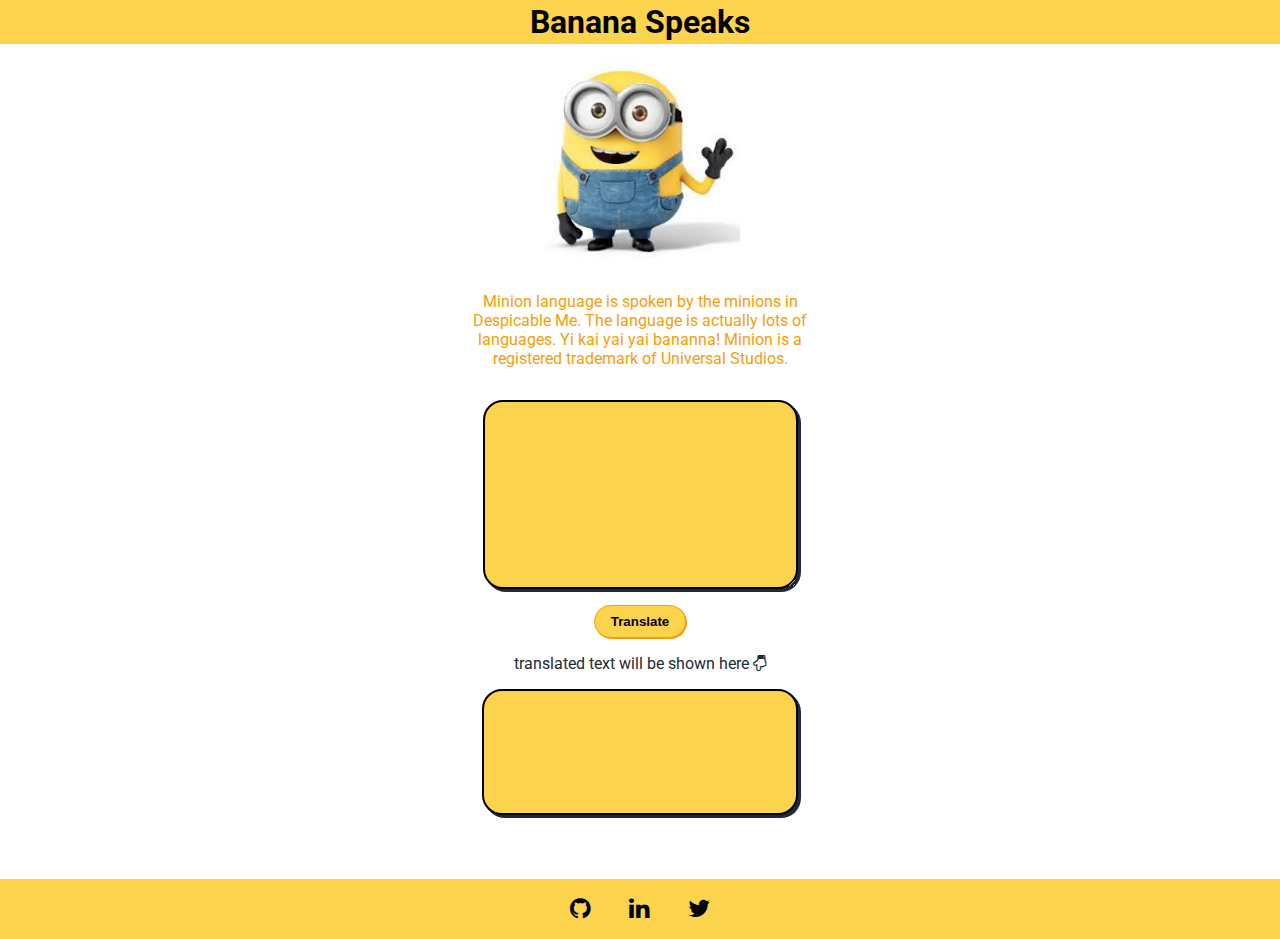
==== index.html @ 4d390130 "deleted components folder" ====
<!DOCTYPE html>
<html lang="en">
<head>
    <meta charset="UTF-8">
    <meta name="viewport" content="width=device-width, initial-scale=1.0">
    <title>Component Library</title>
    <link rel="stylesheet" href="styles.css">
    <link rel="stylesheet" href="https://cdnjs.cloudflare.com/ajax/libs/font-awesome/4.7.0/css/font-awesome.min.css">
</head>
<body>
    <header class="header">
        <div class="header-section">
            <h1 class="header-heading">Banana Speaks</h1>
        </div>
        <div class="container-center">
            <img class="header-image" src="/images/minion.jpg" alt="image of minion">
            <p class="header-para">Minion language is spoken by the minions in Despicable Me. The language is actually lots of languages. Yi kai yai yai bananna! Minion is a registered trademark of Universal Studios.</p>
        </div>
    </header>

    <section class="container">
        <textarea 
        id="text-input" 
        placeholder="enter the text which you want to translate">
        </textarea>
        <button id="btn-translate">Translate</button>
        <p>translated text will be shown here <i class="fa fa-hand-o-down"></i>
        </p>
        <div id="text-output">
        </div>
    </section>

    <footer>
        <ul class="list-no-bullet">
            <li class="list-item-inline">
                <a  class="link" href="https://github.com/poonammohata" target="_blank">
                    <i class="fa fa-github " aria-hidden="true">
                    </i>
                </a>
            </li>
            <li class="list-item-inline">
                <a class="link" href="https://www.linkedin.com/in/poonam-mohata-a0aa04172/" target="_blank">
                    <i class="fa fa-linkedin" aria-hidden="true">
                    </i>
                </a>
            </li>
            <li class="list-item-inline">
                <a class="link" href="https://twitter.com/poonam_mohata" target="_blank">
                    <i class="fa fa-twitter " aria-hidden="true">
                    </i>
                </a>       
            </li>
        </ul>
    </footer>
    <script src="app.js" type="text/javascript"></script>
    
    
</body>
</html>
---- styles.css ----
@import url('https://fonts.googleapis.com/css2?family=Roboto:wght@500&display=swap');

:root{
    --dark-yellow:#F59E0B;
    --medium-yellow:#FBBF24;
    --light-yellow:#FCD34D;
    --white:#F9FAFB;
    --very-light-yellow:#FDE68A;
    --gray-shadow-color:#1F2937;
    --black:black;
    
}
body{
    font-family: 'Roboto', sans-serif;
    margin: 0;
    padding: 0;
}
.container-center{
    max-width: 400px;
    margin: 0 auto;
}
.container{
    max-width: 400px;
    margin: 0 auto;
}
.list-no-bullet{
    list-style: none;
}
.list-item-inline{
    display: inline;
}
.link{
    text-decoration: none;
}

/* header start */
.header-section{
    background-color: var(--light-yellow);  
}
.header-heading{
    color:var(--black);
    margin: 0 auto;
    padding: 0.2rem;
    text-align: center;
    max-width: 400px;
}
.header-image{
    max-width: 200px;
    display: block;
    margin:auto;
    padding-top: 1rem;
}
.header-para{
    color: var(--dark-yellow);
    padding: 1rem;
    text-align: center;
}
/* header end */

/* section start */

textarea{
    width: 315px;
    height: 21vh;
    display: block;
    padding: 1rem 0rem ;
    box-sizing: border-box;
    border:2px solid var(--black);
    border-radius: 20px;
    box-shadow: 3px 3px var(--gray-shadow-color);
    background-color: var(--light-yellow);
    margin: 1rem auto;
}
button{
    display: block;
    margin:1rem auto;
    border-radius:20px;
    border: 1px solid var(--dark-yellow);
    box-shadow: 1px 1px var(--dark-yellow);
    padding:0.5rem 1rem;
    background-color: var(--light-yellow);
    font-weight: bold;
}
p{
    margin:1rem auto;
    color: var(--gray-shadow-color);
    text-align: center;
}
#text-output{
    width: 280px;
    height: 10vh;
    border: 2px solid var(--black);
    border-radius: 20px;
    padding: 1rem;
    background-color: var(--light-yellow);
    box-shadow: 3px 3px var(--gray-shadow-color);
    overflow: auto;
    margin: 1rem auto;
}

/* section end */

/* footer */
footer{
    background-color: var(--light-yellow);
    color: var(--black);
    text-align: center;
    width: 100%;
    overflow: hidden;
    padding: 0;
    margin-top: 4rem;
}
footer li{
    padding: 0rem 1rem;   
}
footer li a{
    color: black;
    font-size: 1.5rem;
}
ul{
    padding-inline-start: 0px;

}
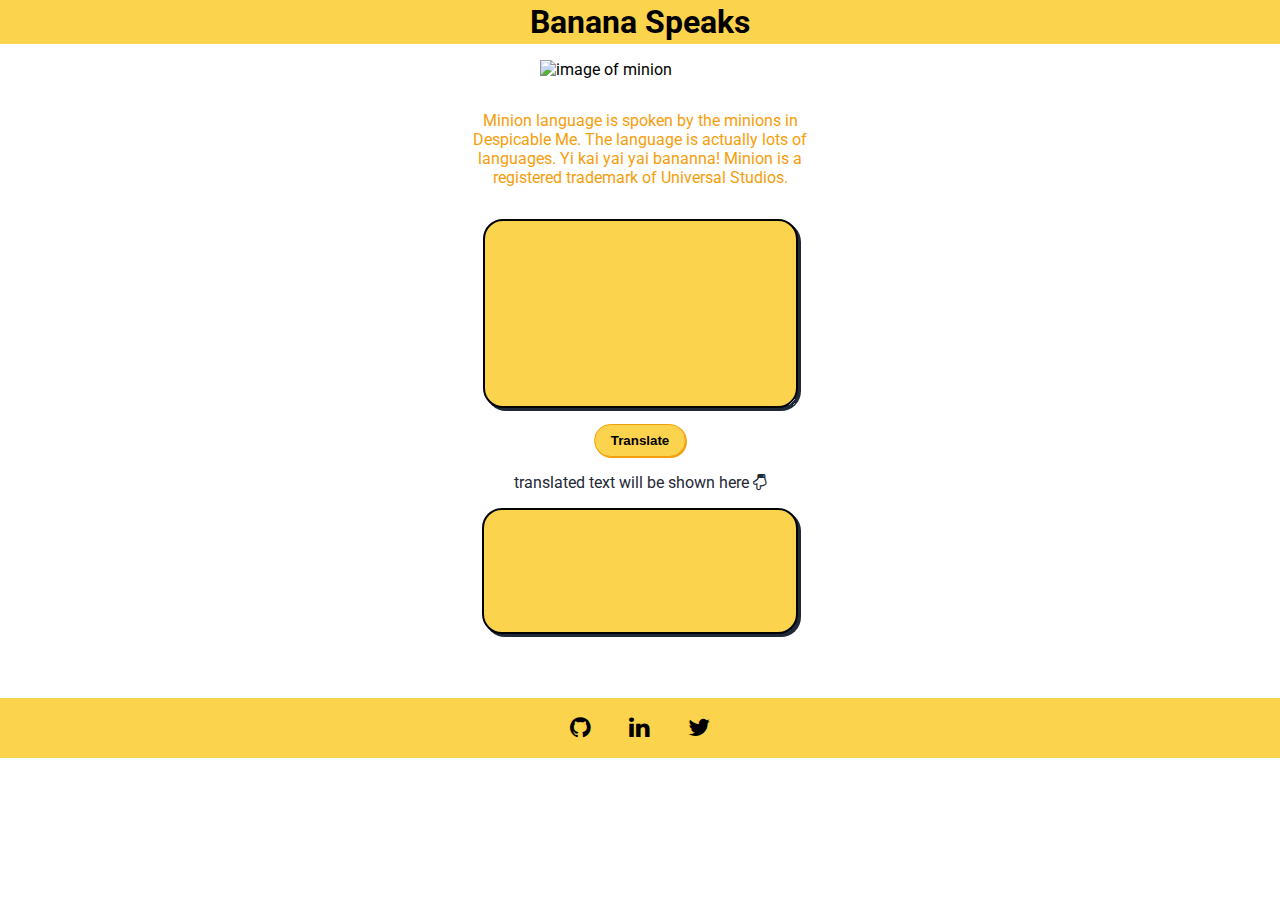
==== commit 8901e16c: "updated image addres" ====
--- a/index.html
+++ b/index.html
@@ -13,7 +13,7 @@
             <h1 class="header-heading">Banana Speaks</h1>
         </div>
         <div class="container-center">
-            <img class="header-image" src="/images/minion.jpg" alt="image of minion">
+            <img class="header-image" src="https://github.com/poonammohata/BananaSpeaks/blob/newstyle/images/minion.jpg" alt="image of minion">
             <p class="header-para">Minion language is spoken by the minions in Despicable Me. The language is actually lots of languages. Yi kai yai yai bananna! Minion is a registered trademark of Universal Studios.</p>
         </div>
     </header>
@@ -56,4 +56,4 @@
     
     
 </body>
-</html>+</html>
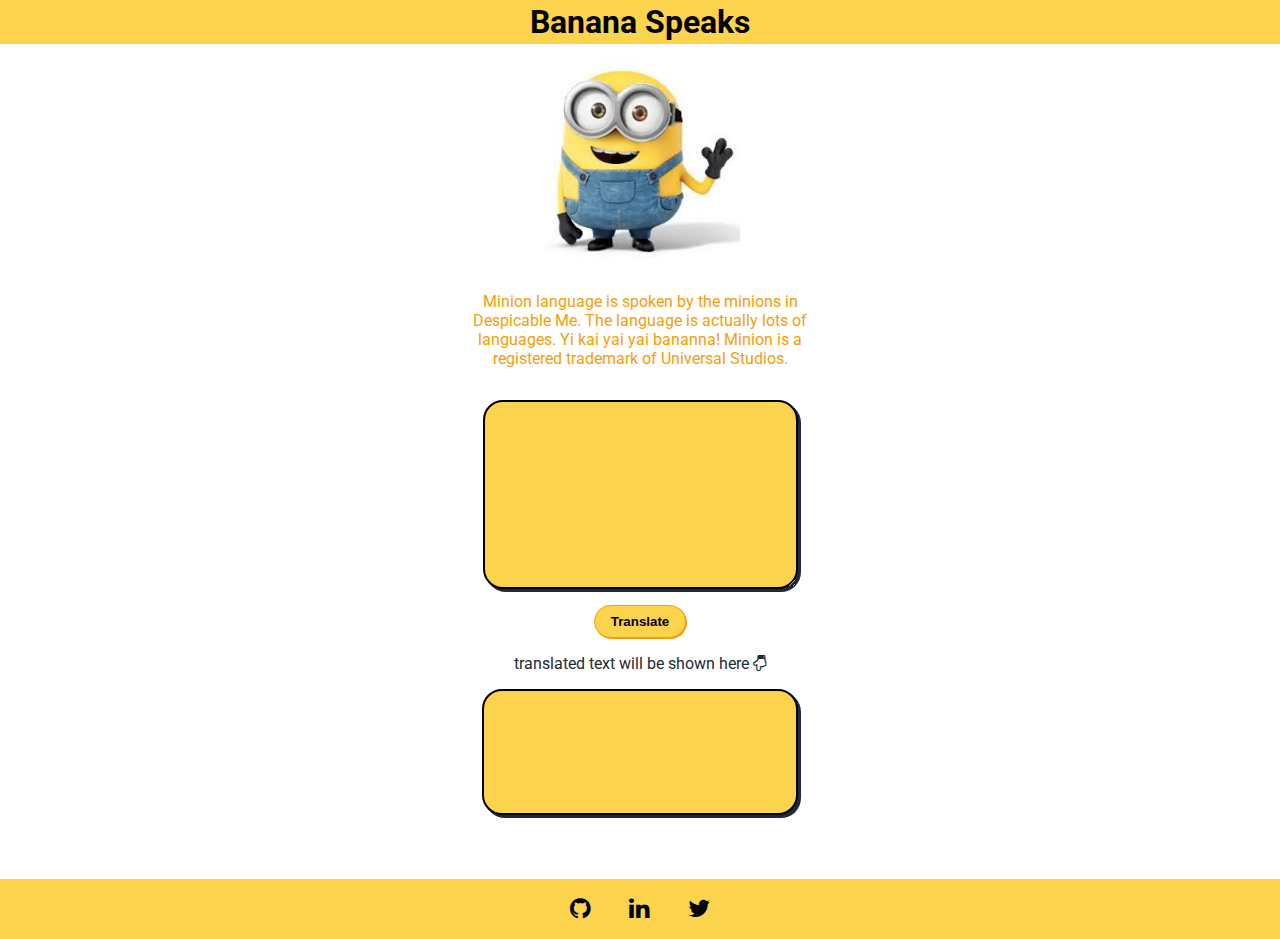
==== commit c697310b: "resolved image issue" ====
--- a/index.html
+++ b/index.html
@@ -13,7 +13,7 @@
             <h1 class="header-heading">Banana Speaks</h1>
         </div>
         <div class="container-center">
-            <img class="header-image" src="https://github.com/poonammohata/BananaSpeaks/blob/newstyle/images/minion.jpg" alt="image of minion">
+            <img class="header-image" src="./images/minion.jpg" alt="image of minion">
             <p class="header-para">Minion language is spoken by the minions in Despicable Me. The language is actually lots of languages. Yi kai yai yai bananna! Minion is a registered trademark of Universal Studios.</p>
         </div>
     </header>
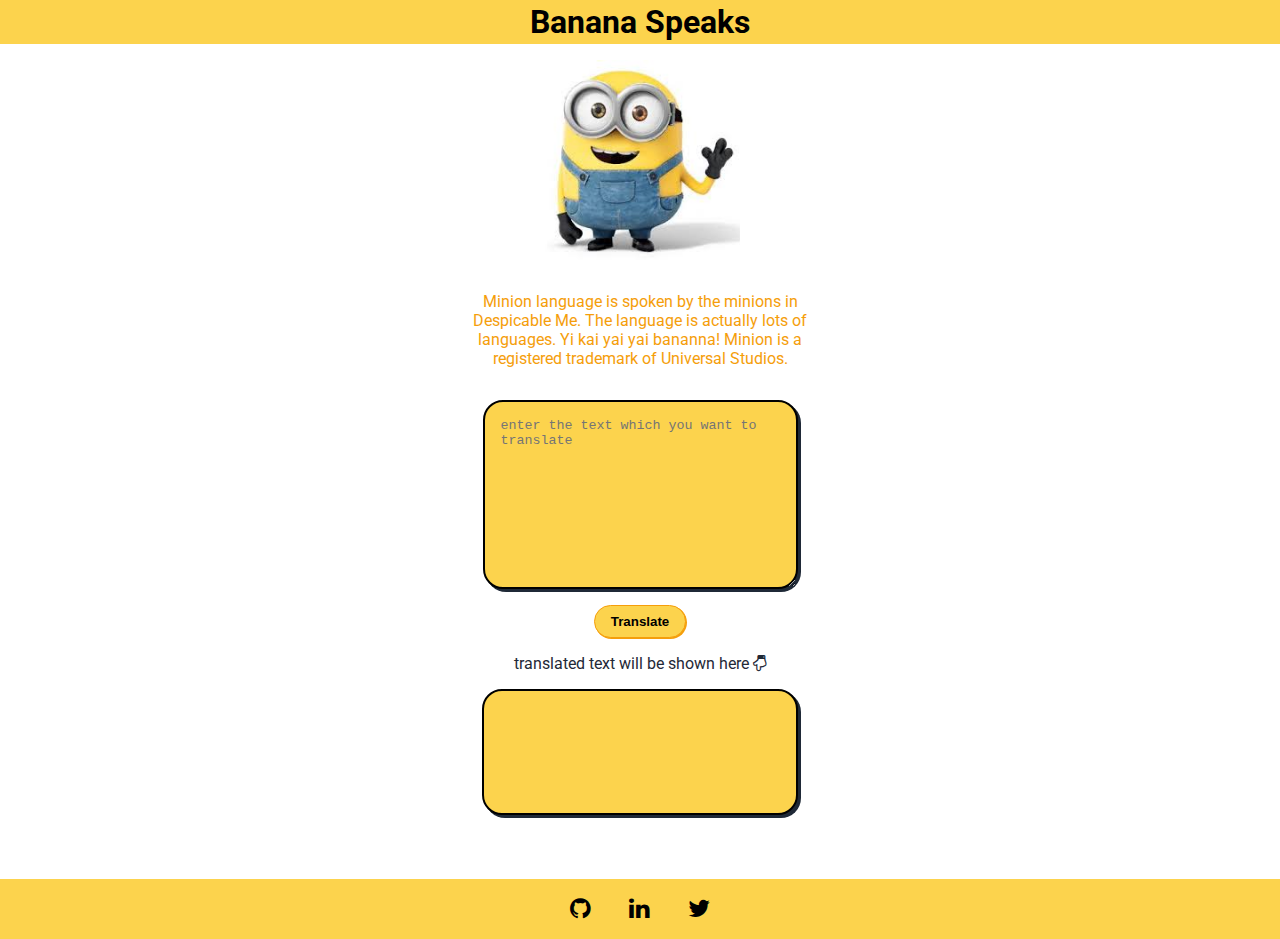
==== commit a26788c2: "placeholder textarea visible" ====
--- a/index.html
+++ b/index.html
@@ -19,10 +19,7 @@
     </header>
 
     <section class="container">
-        <textarea 
-        id="text-input" 
-        placeholder="enter the text which you want to translate">
-        </textarea>
+        <textarea id="text-input" placeholder="enter the text which you want to translate"></textarea>
         <button id="btn-translate">Translate</button>
         <p>translated text will be shown here <i class="fa fa-hand-o-down"></i>
         </p>
--- a/styles.css
+++ b/styles.css
@@ -63,7 +63,7 @@
     width: 315px;
     height: 21vh;
     display: block;
-    padding: 1rem 0rem ;
+    padding: 1rem;
     box-sizing: border-box;
     border:2px solid var(--black);
     border-radius: 20px;
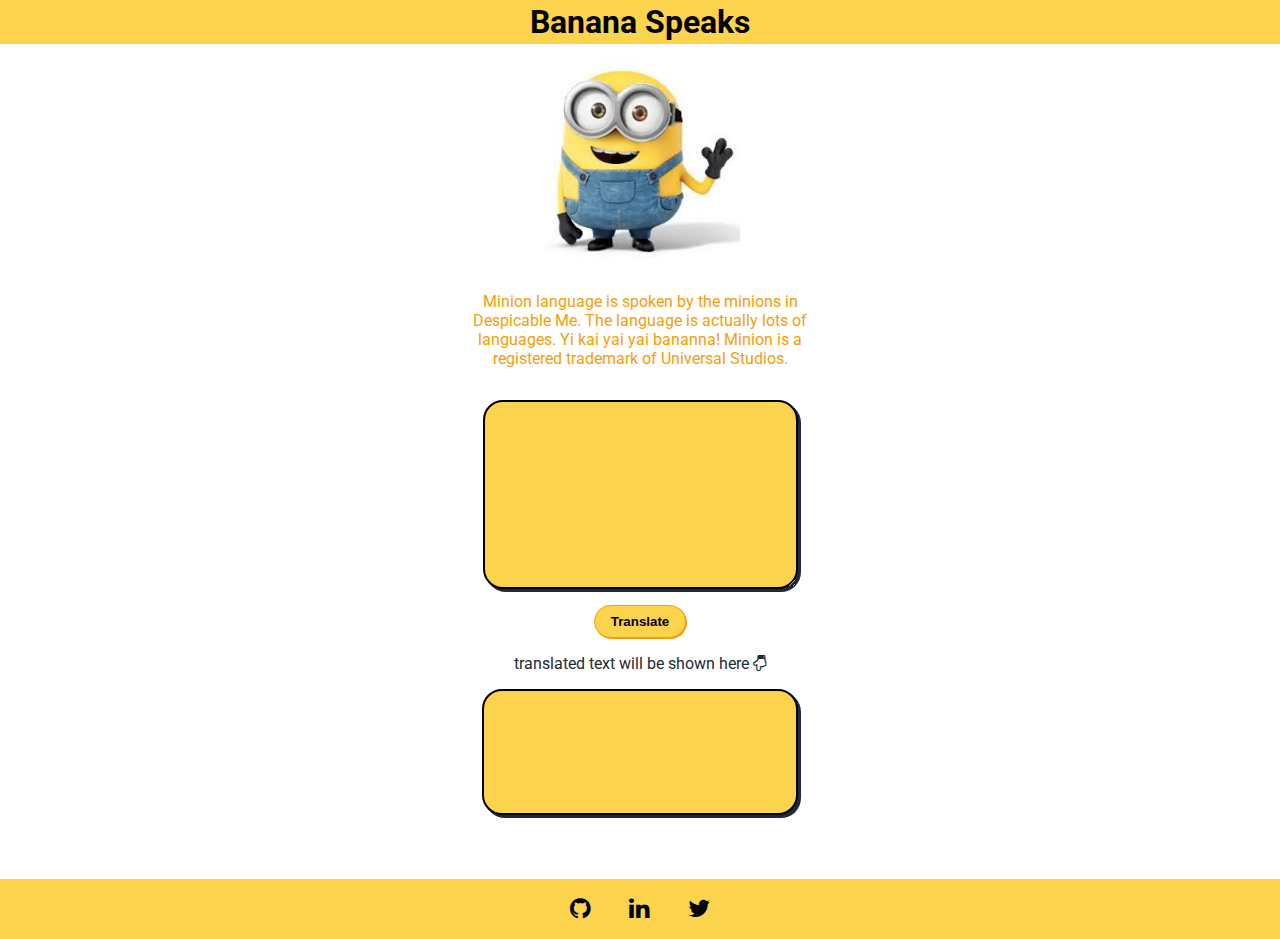
==== commit 049cab73: "title updated" ====
--- a/index.html
+++ b/index.html
@@ -3,7 +3,7 @@
 <head>
     <meta charset="UTF-8">
     <meta name="viewport" content="width=device-width, initial-scale=1.0">
-    <title>Component Library</title>
+    <title>Banana Speaks</title>
     <link rel="stylesheet" href="styles.css">
     <link rel="stylesheet" href="https://cdnjs.cloudflare.com/ajax/libs/font-awesome/4.7.0/css/font-awesome.min.css">
 </head>
@@ -13,13 +13,16 @@
             <h1 class="header-heading">Banana Speaks</h1>
         </div>
         <div class="container-center">
-            <img class="header-image" src="./images/minion.jpg" alt="image of minion">
+            <img class="header-image" src="/images/minion.jpg" alt="image of minion">
             <p class="header-para">Minion language is spoken by the minions in Despicable Me. The language is actually lots of languages. Yi kai yai yai bananna! Minion is a registered trademark of Universal Studios.</p>
         </div>
     </header>
 
     <section class="container">
-        <textarea id="text-input" placeholder="enter the text which you want to translate"></textarea>
+        <textarea 
+        id="text-input" 
+        placeholder="enter the text which you want to translate">
+        </textarea>
         <button id="btn-translate">Translate</button>
         <p>translated text will be shown here <i class="fa fa-hand-o-down"></i>
         </p>
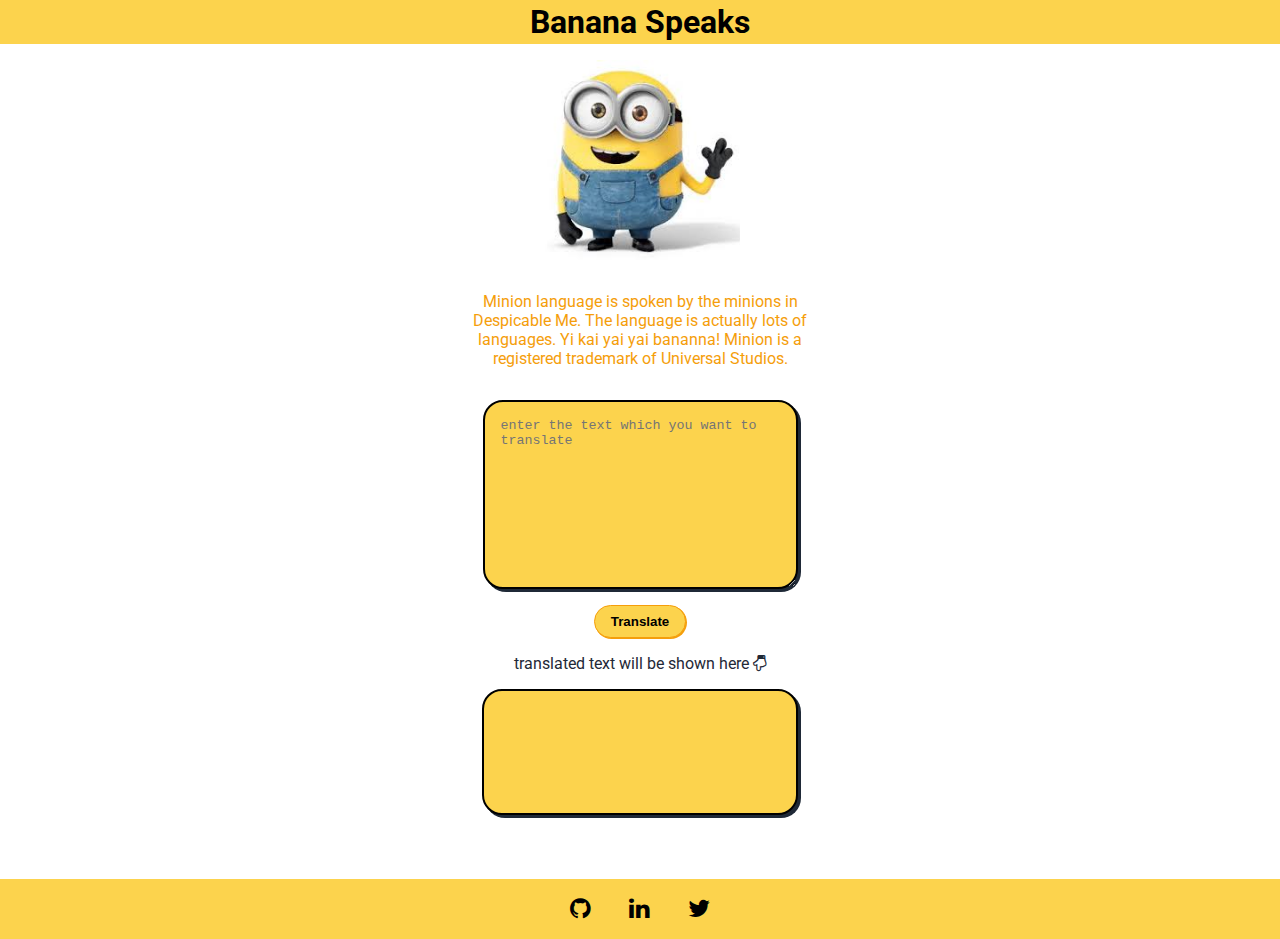
==== commit 2047cbdc: "title updated" ====
--- a/index.html
+++ b/index.html
@@ -13,16 +13,13 @@
             <h1 class="header-heading">Banana Speaks</h1>
         </div>
         <div class="container-center">
-            <img class="header-image" src="/images/minion.jpg" alt="image of minion">
+            <img class="header-image" src="./images/minion.jpg" alt="image of minion">
             <p class="header-para">Minion language is spoken by the minions in Despicable Me. The language is actually lots of languages. Yi kai yai yai bananna! Minion is a registered trademark of Universal Studios.</p>
         </div>
     </header>
 
     <section class="container">
-        <textarea 
-        id="text-input" 
-        placeholder="enter the text which you want to translate">
-        </textarea>
+        <textarea id="text-input" placeholder="enter the text which you want to translate"></textarea>
         <button id="btn-translate">Translate</button>
         <p>translated text will be shown here <i class="fa fa-hand-o-down"></i>
         </p>
